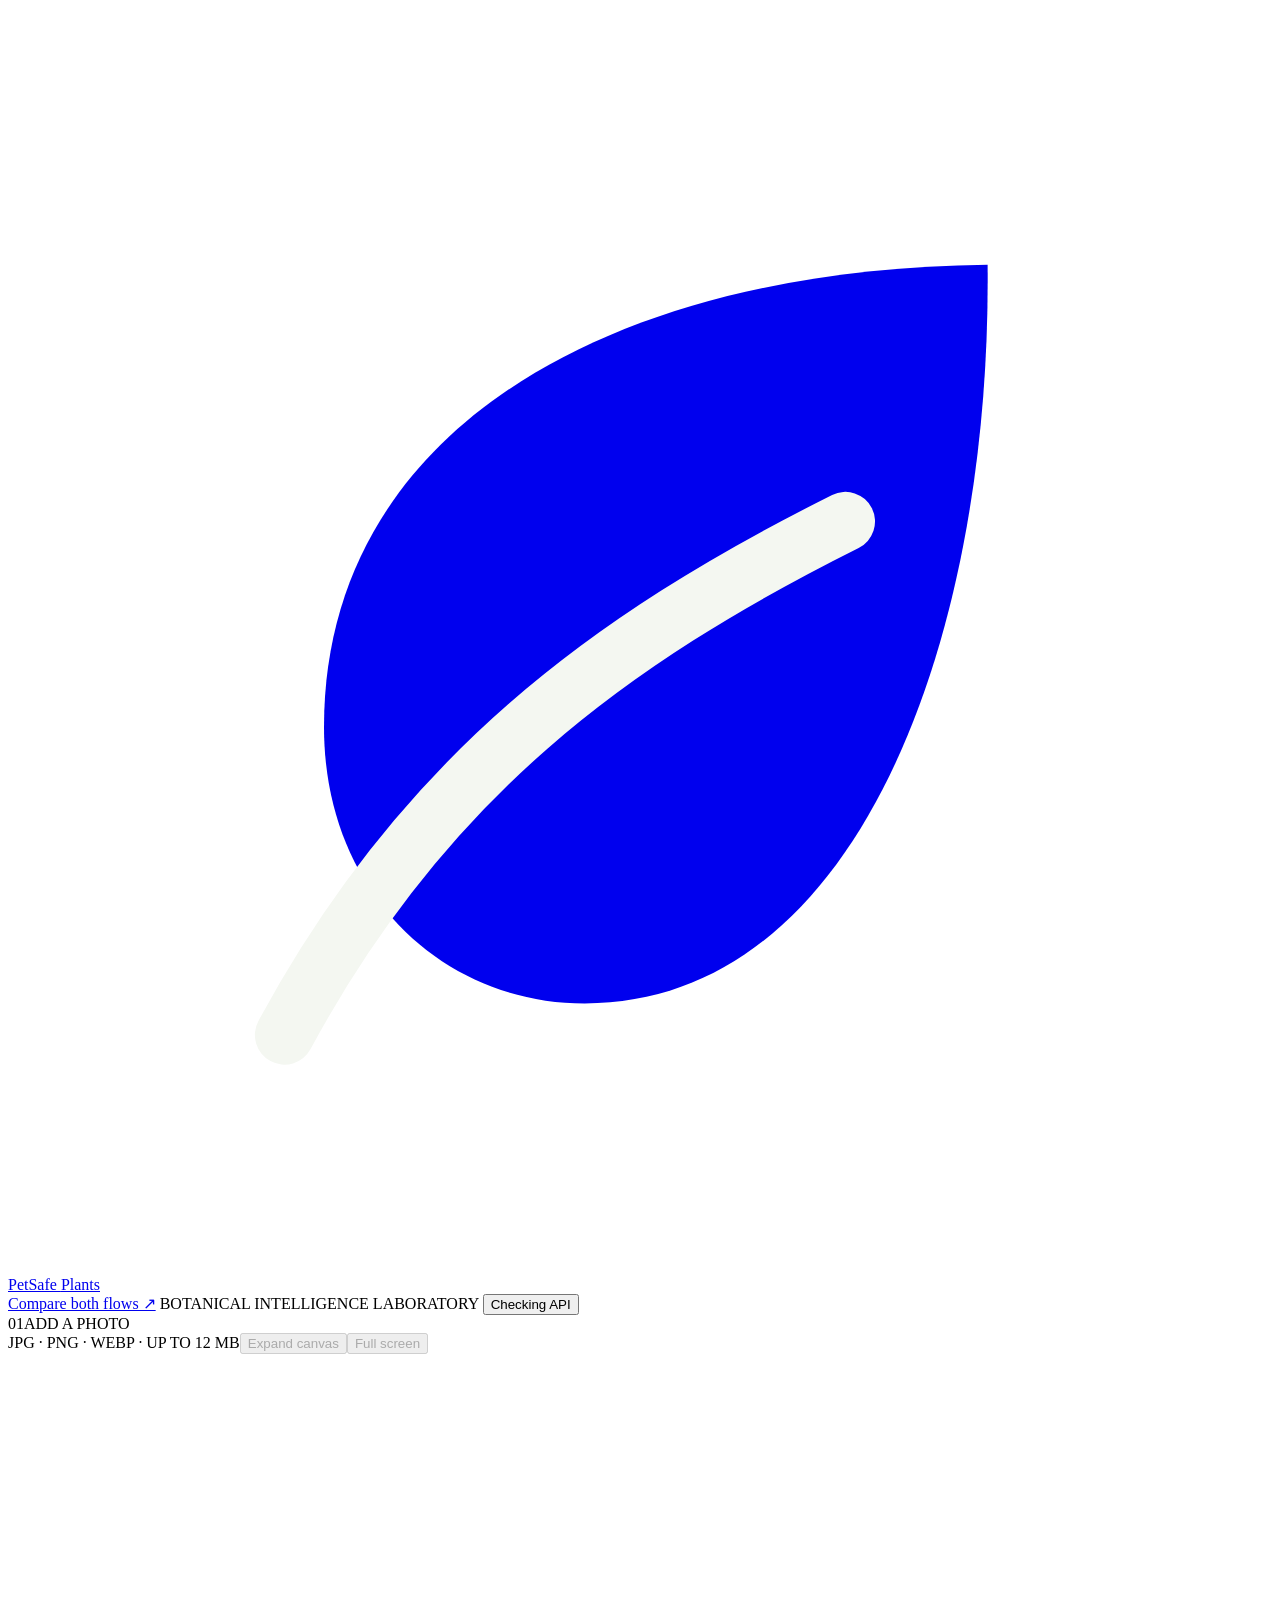
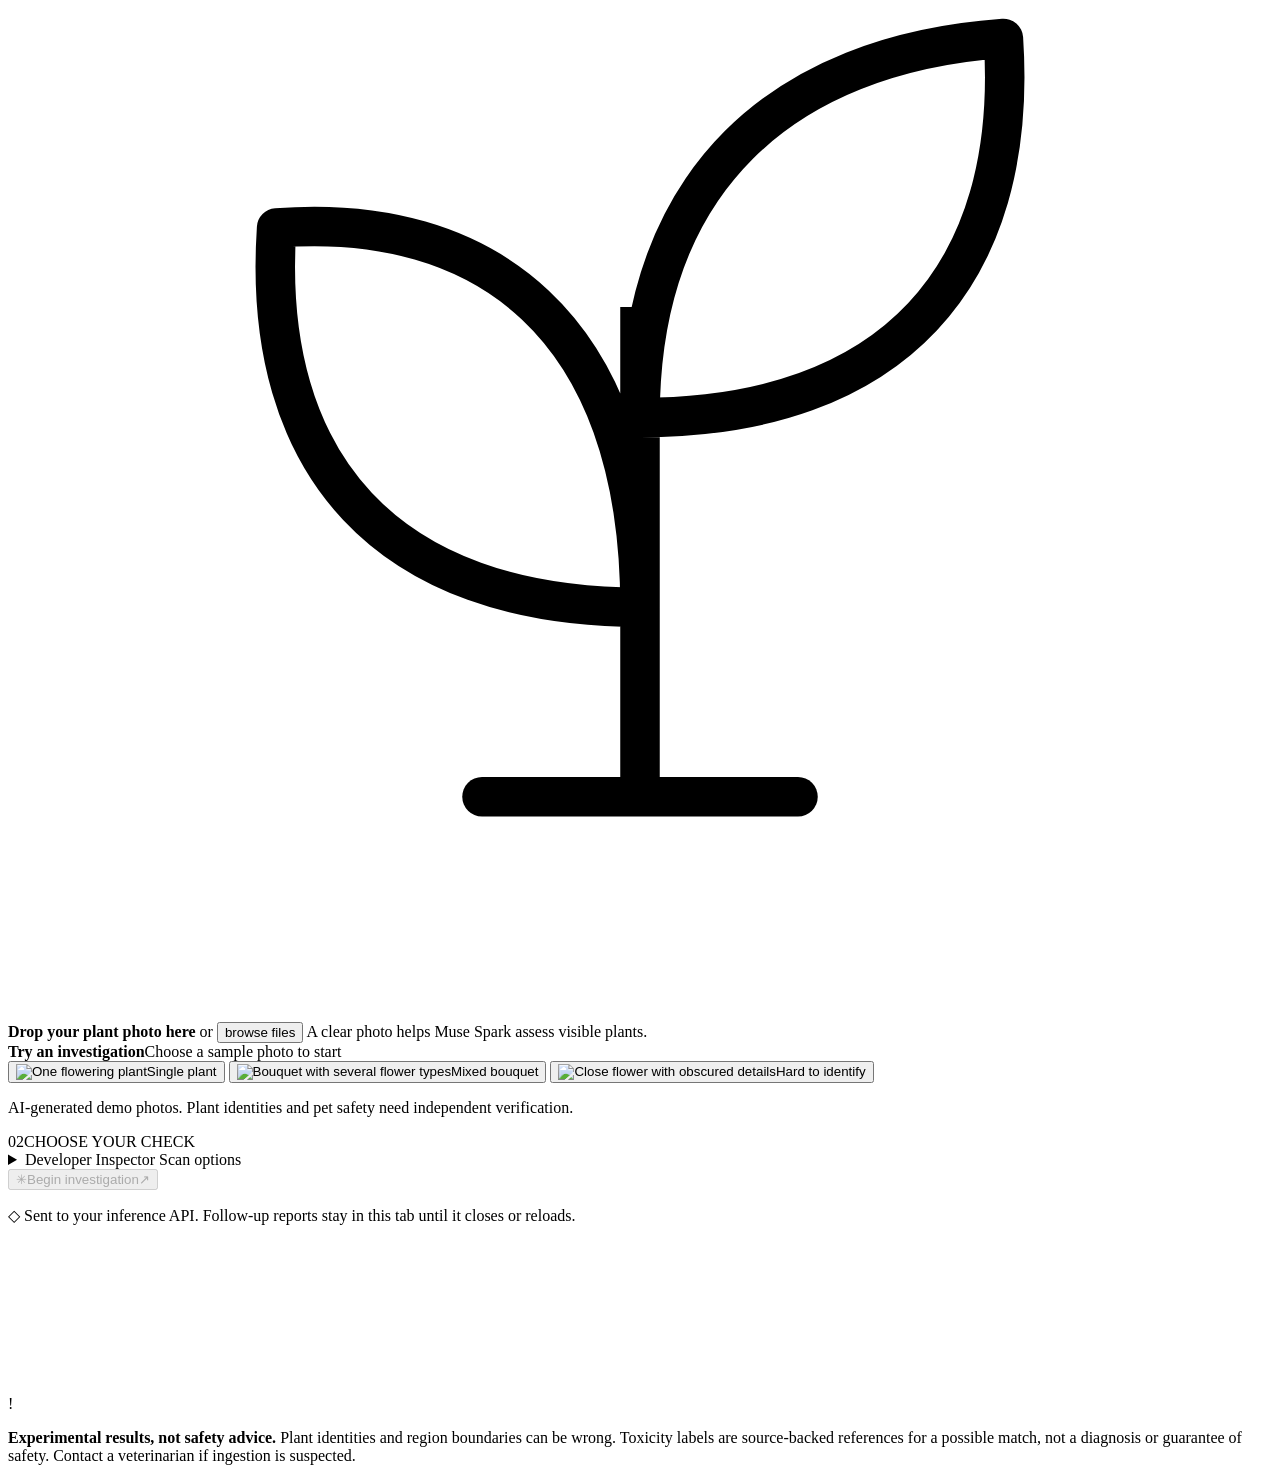
==== web/index.html @ 9e5eaa43 "Add sample investigations and refine specimen canvas UX" ====
<!doctype html>
<html lang="en">
  <head>
    <meta charset="utf-8">
    <meta name="viewport" content="width=device-width, initial-scale=1">
    <meta name="theme-color" content="#091a14">
    <meta name="description" content="Investigate plants with Muse Spark, optional SAM segmentation, and source-backed pet toxicity references.">
    <title>PetSafe Plants · Botanical Intelligence Laboratory</title>
    <link rel="stylesheet" href="/styles.css?v=laboratory-5">
    <link rel="stylesheet" href="/laboratory.css?v=41">
  </head>
  <body class="muse-only" data-flow="muse">
    <header class="topbar">
      <a class="brand" href="/" aria-label="PetSafe Plants home">
        <span class="brand-mark" aria-hidden="true"><svg viewBox="0 0 32 32" fill="none"><path d="M24.8 6.5C15.2 6.6 8 10.7 8 18.2c0 4.2 3 7 6.6 7 7 0 10.3-9.4 10.2-18.7Z" fill="currentColor"/><path d="M7 26c3.5-6.5 8.2-10 14.2-13" stroke="#f4f7f1" stroke-width="1.5" stroke-linecap="round"/></svg></span>
        <span>PetSafe <span class="brand-light">Plants</span></span>
      </a>
      <div class="topbar-right">
        <a class="view-link" href="/compare.html">Compare both flows ↗</a>
        <span class="experiment-tag">BOTANICAL INTELLIGENCE LABORATORY</span>
        <button id="api-status" class="status-pill status-loading" type="button" title="Click to change the API base URL"><span class="status-dot"></span>Checking API</button>
      </div>
    </header>

    <main class="page-shell">
      <section class="intro" hidden>
        <div class="intro-copy-block">
          <p class="eyebrow"><span class="eyebrow-line"></span> FIELD NOTES / VISUAL INVESTIGATION</p>
          <h1>Every plant has<br>a <em>story to uncover.</em></h1>
          <p class="intro-copy">Muse Spark checks the scene, then SAM can isolate regions for a closer look.</p>
        </div>
        <div class="intro-stamp" aria-hidden="true"><span>IDENTIFY</span><b>✳</b><span>THEN VERIFY</span></div>
      </section>

      <section class="workspace" aria-label="Plant image and scan settings">
        <div class="workspace-topline"><div><span class="step-number">01</span><span id="workspace-step-label" class="section-label">ADD A PHOTO</span></div><div id="scene-overview" class="scene-overview" aria-live="polite" aria-label="Investigation summary"></div><div class="canvas-tools"><span class="format-note">JPG · PNG · WEBP <i>·</i> UP TO 12 MB</span><button id="expand-canvas" class="canvas-size-button" type="button" aria-pressed="false" disabled>Expand canvas</button><button id="fullscreen-canvas" class="canvas-size-button" type="button" aria-pressed="false" disabled>Full screen</button></div></div>
        <div class="workspace-grid">
          <div id="dropzone" class="dropzone">
            <input id="image-input" type="file" accept="image/jpeg,image/png,image/webp" hidden>
            <div class="upload-empty" id="upload-empty">
              <div class="upload-icon" aria-hidden="true"><svg viewBox="0 0 80 80" fill="none"><path d="M40 65V35m0 19c-16 0-24-9-23-24 13-1 23 6 23 24Zm0-12c0-15 9-23 23-24 1 15-7 24-23 24Z" stroke="currentColor" stroke-width="2.5" stroke-linejoin="round"/><path d="M30 66h20" stroke="currentColor" stroke-width="2.5" stroke-linecap="round"/></svg></div>
              <strong id="upload-title">Drop your plant photo here</strong>
              <span id="upload-subtitle">or <button id="choose-image" class="text-button" type="button">browse files</button></span>
              <span class="upload-hint">A clear photo helps Muse Spark assess visible plants.</span>
            </div>
            <div id="image-stage" class="image-stage" hidden>
              <img id="image-backdrop" class="image-backdrop" alt="" aria-hidden="true" hidden>
              <img id="image-preview" class="image-preview" alt="Selected plant photograph" hidden>
              <div class="scan-sweep" aria-hidden="true"></div>
              <div id="source-region" aria-hidden="true"></div>
              <div id="flower-boxes" class="flower-boxes" aria-label="Detected flower regions"></div>
              <div id="scan-field" class="scan-field" aria-hidden="true"><span class="scan-focus"></span><span class="scan-focus"></span><span class="scan-focus"></span></div>
              <div class="scan-corners" aria-hidden="true"><i></i><i></i><i></i><i></i></div>
              <div id="question-layer" class="question-layer" aria-hidden="true"></div>
              <svg id="scene-card-link" class="scene-card-link" aria-hidden="true"><line/><circle r="5"/></svg>
              <button id="scene-card" class="scene-card" type="button" hidden aria-label="View whole photo assessment"></button>
              <div class="scan-readout" aria-live="polite"><span class="readout-dot"></span><span id="scan-message">PHOTO READY</span></div>
              <button id="remove-image" class="icon-button remove-button" type="button" aria-label="Remove image">×</button>
              <span class="scan-disclaimer">Investigation guide · awaiting visual evidence</span>
              <section id="specimen-workspace" class="specimen-workspace" hidden aria-label="SAM plant specimens">
                <div class="specimen-heading"><div><p class="eyebrow">SAM 3.1 / SPECIMENS</p><h2>A closer look.</h2></div><p id="specimen-count"></p></div>
                <p id="specimen-hint" class="specimen-hint">Drag to rearrange; select to inspect. Close a card and click its marked plant region to reopen it.</p>
                <div id="specimen-rail" class="specimen-rail"></div>
              </section>
            </div>
          </div>

          <div id="sample-gallery" class="sample-gallery" aria-label="Sample photos to try">
            <div class="sample-gallery-heading"><strong>Try an investigation</strong><span>Choose a sample photo to start</span></div>
            <div class="sample-gallery-grid">
              <button type="button" class="sample-choice" data-sample="/demo/single_cyclamen.png"><img src="/demo/single_cyclamen.png" alt="One flowering plant" loading="lazy"><span>Single plant</span></button>
              <button type="button" class="sample-choice" data-sample="/demo/mixed_cat_safety_bouquet.png"><img src="/demo/mixed_cat_safety_bouquet.png" alt="Bouquet with several flower types" loading="lazy"><span>Mixed bouquet</span></button>
              <button type="button" class="sample-choice" data-sample="/demo/ambiguous_flower.png"><img src="/demo/ambiguous_flower.png" alt="Close flower with obscured details" loading="lazy"><span>Hard to identify</span></button>
            </div>
            <p>AI-generated demo photos. Plant identities and pet safety need independent verification.</p>
          </div>

          <div class="settings-panel">
            <div class="settings-heading"><span class="step-number">02</span><span class="section-label">CHOOSE YOUR CHECK</span></div>
            <div class="settings-row">
              <details class="developer-inspector"><summary>Developer Inspector <span>Scan options</span></summary><div class="inspector-controls">
              <label class="control-field"><span>Meta flow · SAM mode</span><select id="sam-mode" aria-label="Meta flow SAM segmentation mode"><option value="automatic">Automatic</option><option value="force">Always segment</option><option value="skip">Skip segmentation</option></select></label>
              <label class="control-field"><span>Meta flow · SAM target</span><select id="sam-prompt" aria-label="Meta flow SAM target"><option value="auto">Spark chooses</option><option value="flower">Flower heads</option><option value="plant">Whole plants</option></select></label>
              <label class="control-field"><span>Animations</span><select id="motion-toggle" aria-label="Investigation animations"><option value="on">On</option><option value="off">Off</option></select></label>
              <button id="rerun-photo" class="rerun-button" type="button" disabled>Rerun this photo with these options</button>
              </div></details>
              <button id="compare-button" class="primary-button control-action" type="button" disabled><span class="button-icon" aria-hidden="true">✳</span><span class="button-label">Begin investigation</span><span class="button-arrow" aria-hidden="true">↗</span></button>
            </div>
            <p class="privacy-note"><span aria-hidden="true">◇</span> Sent to your inference API. Follow-up reports stay in this tab until it closes or reloads.</p>
          </div>
        </div>
      </section>

      <svg id="specimen-connection" aria-hidden="true"><line/></svg>
      <div id="error-banner" class="error-banner" role="alert" hidden></div>
      <section id="scan-progress" class="scan-progress" aria-live="polite" hidden>
        <div class="progress-orbit" aria-hidden="true"><span></span><i></i></div>
        <div class="progress-copy"><p class="progress-kicker">MUSE SPARK · OPTIONAL SAM</p><strong id="progress-title">Looking closely at your photo…</strong><span id="progress-detail">Preparing the scene assessment.</span></div>
        <div class="progress-track" aria-hidden="true"><span></span></div>
      </section>
      <div id="run-status" class="run-status" aria-live="polite" hidden></div>
      <section id="results" class="results" hidden aria-live="polite">
        <div class="results-heading"><div><p class="eyebrow"><span class="eyebrow-line"></span> MUSE SPARK · SAM 3.1</p><h2>Investigation report</h2></div><div class="report-actions"><button id="new-plant-button" class="report-next-button" type="button" hidden>Investigate another plant ↗</button><button id="clear-results" class="text-button clear-button" type="button">Clear results</button></div></div>
        <div id="safety-summary" role="alert" hidden></div>
        <div class="comparison-grid">
          <article class="result-card spark-card"><div class="card-heading"><div class="card-icon spark-icon" aria-hidden="true">01</div><div><p class="card-kicker">META MODEL API</p><h3>Muse Spark + SAM</h3></div></div><div id="spark-result" class="result-content"><p class="empty-state">Waiting for the scene assessment…</p></div><details id="segmentation-panel" class="segmentation-panel" hidden><summary class="segmentation-heading"><span><span class="card-kicker">SAM 3.1 · SPARK RE-ASSESSMENT</span><strong>Selected regions</strong></span><span id="segmentation-status" class="status-pill"></span></summary><p id="segmentation-reason" class="segmentation-reason"></p><div id="segments-grid" class="segments-grid"></div></details><details class="method-details"><summary>How this flow works</summary><p class="flow-path">Muse Spark checks the scene <span>→</span> SAM may isolate plant regions <span>→</span> Muse Spark checks selected regions</p></details></article>
        </div>
      </section>

      <section id="followup-panel" class="followup-panel" hidden><p class="eyebrow">CONTINUE THE INVESTIGATION</p><h2>One more perspective.</h2><p id="followup-instructions"></p><button id="followup-button" class="primary-button" type="button">Add another photograph ↗</button><small>Your previous report stays in this session.</small></section>
      <section id="investigation-history" class="investigation-history" aria-label="Previous photographs"></section>
      <dialog id="specimen-dialog" aria-label="Plant specimen inspection"><button id="close-specimen" class="icon-button" aria-label="Close inspection">×</button><div id="specimen-detail"></div><button id="dialog-new-plant" class="report-next-button dialog-next-button" type="button" hidden>Investigate another plant ↗</button></dialog>
      <footer class="disclaimer"><span class="disclaimer-icon" aria-hidden="true">!</span><p><strong>Experimental results, not safety advice.</strong> Plant identities and region boundaries can be wrong. Toxicity labels are source-backed references for a possible match, not a diagnosis or guarantee of safety. Contact a veterinarian if ingestion is suspected.</p></footer>
    </main>
    <script src="/app.js?v=laboratory-41" type="module"></script>
  </body>
</html>
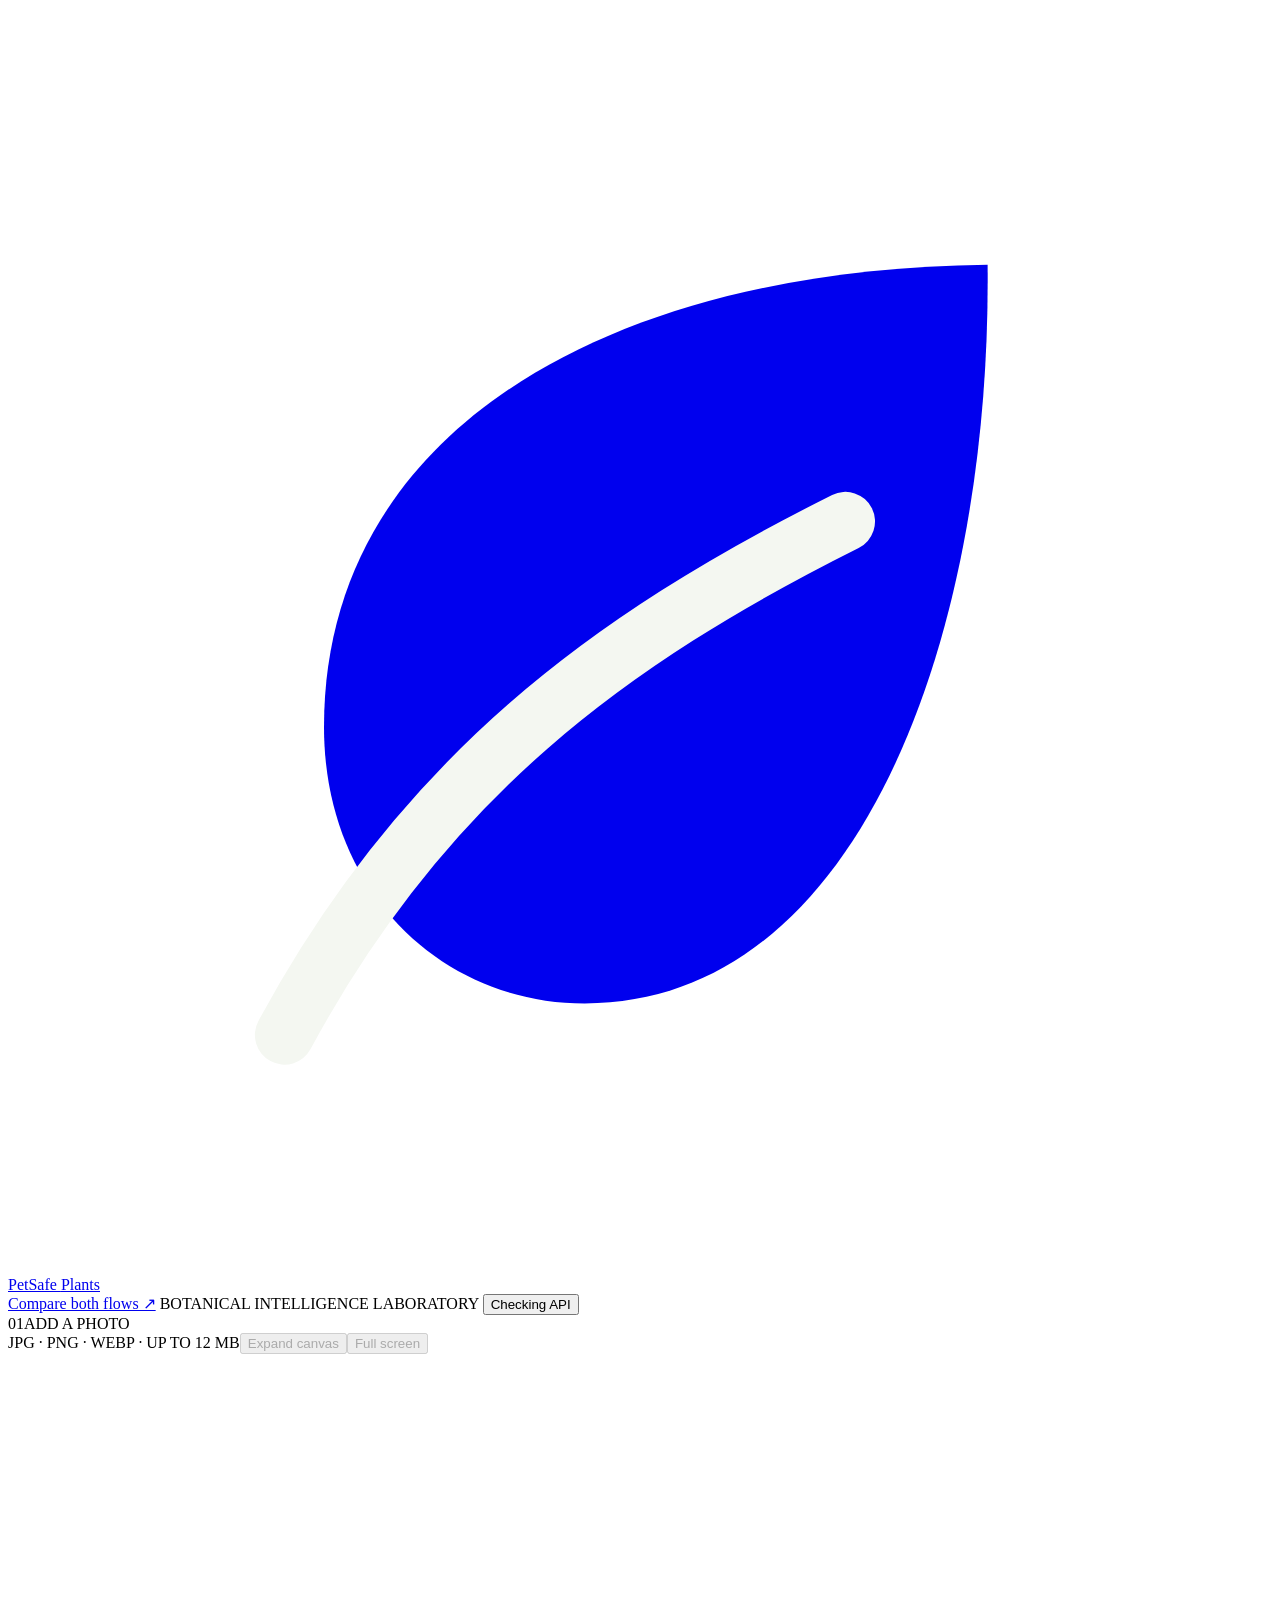
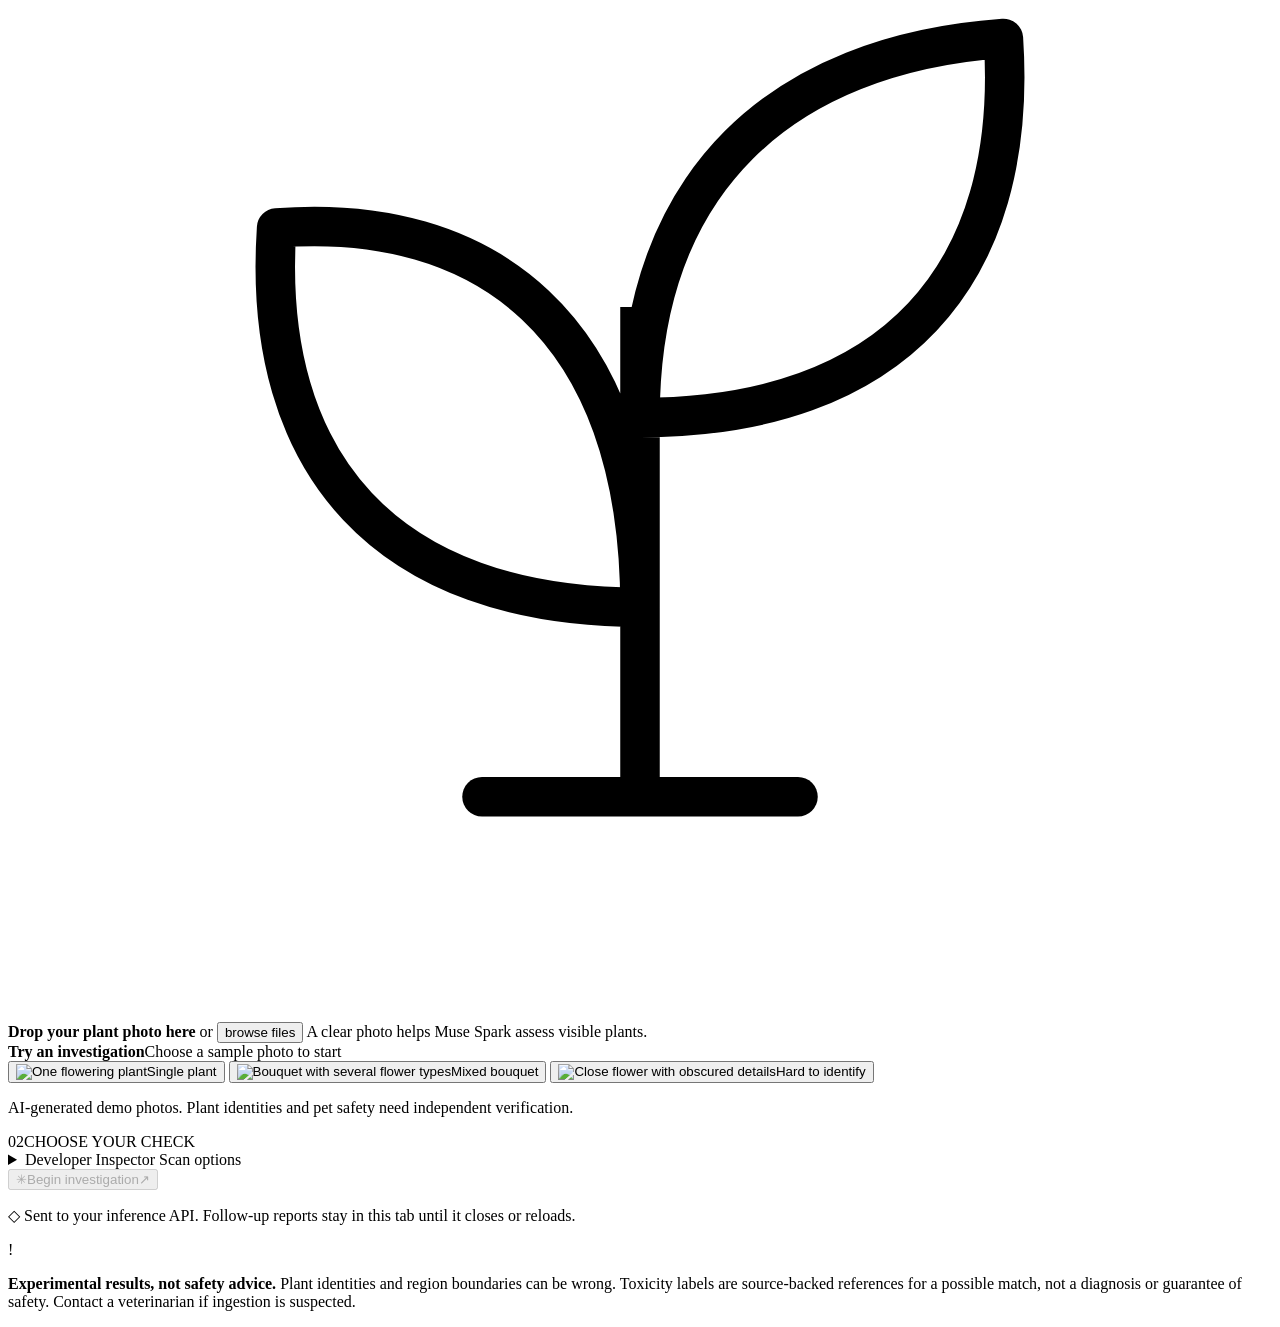
==== commit 6424393c: "Improve SAM specimen selection and investigation canvas feedback" ====
--- a/web/index.html
+++ b/web/index.html
@@ -7,7 +7,7 @@
     <meta name="description" content="Investigate plants with Muse Spark, optional SAM segmentation, and source-backed pet toxicity references.">
     <title>PetSafe Plants · Botanical Intelligence Laboratory</title>
     <link rel="stylesheet" href="/styles.css?v=laboratory-5">
-    <link rel="stylesheet" href="/laboratory.css?v=41">
+    <link rel="stylesheet" href="/laboratory.css?v=63">
   </head>
   <body class="muse-only" data-flow="muse">
     <header class="topbar">
@@ -48,18 +48,37 @@
               <img id="image-preview" class="image-preview" alt="Selected plant photograph" hidden>
               <div class="scan-sweep" aria-hidden="true"></div>
               <div id="source-region" aria-hidden="true"></div>
-              <div id="flower-boxes" class="flower-boxes" aria-label="Detected flower regions"></div>
               <div id="scan-field" class="scan-field" aria-hidden="true"><span class="scan-focus"></span><span class="scan-focus"></span><span class="scan-focus"></span></div>
               <div class="scan-corners" aria-hidden="true"><i></i><i></i><i></i><i></i></div>
               <div id="question-layer" class="question-layer" aria-hidden="true"></div>
               <svg id="scene-card-link" class="scene-card-link" aria-hidden="true"><line/><circle r="5"/></svg>
-              <button id="scene-card" class="scene-card" type="button" hidden aria-label="View whole photo assessment"></button>
+              <section id="scene-card" class="scene-card" hidden aria-label="Whole photo toxicity summary"></section>
+              <button id="scene-card-restore" class="scene-card-restore" type="button" hidden>View toxicity summary ↗</button>
+              <section id="region-progress" class="region-progress" hidden aria-live="polite">
+                <span class="eyebrow">INVESTIGATION CONTINUES</span>
+                <strong id="region-progress-title">Checking selected specimens</strong>
+                <p id="region-progress-detail"></p>
+                <p id="region-progress-hazard" class="early-hazard" hidden></p>
+              </section>
+              <section id="photo-guidance" class="photo-guidance" aria-live="polite" hidden>
+                <span class="photo-guidance-kicker">NEXT PHOTO · CLOSER VIEW</span>
+                <button id="photo-guidance-minimize" class="photo-guidance-minimize" type="button" aria-label="Minimize closer-photo panel">Minimize <span aria-hidden="true">−</span></button>
+                <h2 id="photo-guidance-heading">A closer look will help.</h2>
+                <p id="photo-guidance-count" class="photo-guidance-count" hidden></p>
+                <p class="photo-guidance-label">PHOTO TO TAKE</p>
+                <ul id="photo-guidance-instructions" class="photo-guidance-instructions"></ul>
+                <details id="photo-guidance-why" class="photo-guidance-why" hidden><summary>Why this photo?</summary><p id="photo-guidance-reason"></p></details>
+                <p id="photo-guidance-pending" class="photo-guidance-pending" hidden><span class="photo-guidance-pending-dot" aria-hidden="true"></span><span>Scan continues · More findings may arrive</span></p>
+                <p id="photo-guidance-hazard" class="early-hazard" hidden></p>
+                <div class="photo-guidance-actions"><button id="photo-guidance-button" type="button">Upload a follow-up photo <span aria-hidden="true">↗</span></button><button id="photo-guidance-summary" class="photo-guidance-summary" type="button">View toxicity summary <span aria-hidden="true">↗</span></button></div>
+              </section>
+              <button id="photo-guidance-restore" class="photo-guidance-restore" type="button" hidden>Next photo requested ↗</button>
               <div class="scan-readout" aria-live="polite"><span class="readout-dot"></span><span id="scan-message">PHOTO READY</span></div>
               <button id="remove-image" class="icon-button remove-button" type="button" aria-label="Remove image">×</button>
-              <span class="scan-disclaimer">Investigation guide · awaiting visual evidence</span>
+              <svg id="specimen-connection" aria-hidden="true"><line class="connection-halo"/><line class="connection-path"/><circle class="connection-origin" r="5"/><circle class="connection-end" r="4"/></svg>
               <section id="specimen-workspace" class="specimen-workspace" hidden aria-label="SAM plant specimens">
                 <div class="specimen-heading"><div><p class="eyebrow">SAM 3.1 / SPECIMENS</p><h2>A closer look.</h2></div><p id="specimen-count"></p></div>
-                <p id="specimen-hint" class="specimen-hint">Drag to rearrange; select to inspect. Close a card and click its marked plant region to reopen it.</p>
+                <p id="specimen-hint" class="specimen-hint">Drag a specimen · click a marker to reopen</p>
                 <div id="specimen-rail" class="specimen-rail"></div>
               </section>
             </div>
@@ -91,7 +110,6 @@
         </div>
       </section>
 
-      <svg id="specimen-connection" aria-hidden="true"><line/></svg>
       <div id="error-banner" class="error-banner" role="alert" hidden></div>
       <section id="scan-progress" class="scan-progress" aria-live="polite" hidden>
         <div class="progress-orbit" aria-hidden="true"><span></span><i></i></div>
@@ -100,7 +118,7 @@
       </section>
       <div id="run-status" class="run-status" aria-live="polite" hidden></div>
       <section id="results" class="results" hidden aria-live="polite">
-        <div class="results-heading"><div><p class="eyebrow"><span class="eyebrow-line"></span> MUSE SPARK · SAM 3.1</p><h2>Investigation report</h2></div><div class="report-actions"><button id="new-plant-button" class="report-next-button" type="button" hidden>Investigate another plant ↗</button><button id="clear-results" class="text-button clear-button" type="button">Clear results</button></div></div>
+        <div class="results-heading"><div><p class="eyebrow"><span class="eyebrow-line"></span> MUSE SPARK · SAM 3.1</p><h2>Investigation report</h2></div><div class="report-actions"><button id="scene-summary-action" class="report-summary-button" type="button" disabled>Whole-photo toxicity summary ↗</button><button id="new-plant-button" class="report-next-button" type="button" hidden>Investigate another plant ↗</button><button id="clear-results" class="text-button clear-button" type="button">Clear results</button></div></div>
         <div id="safety-summary" role="alert" hidden></div>
         <div class="comparison-grid">
           <article class="result-card spark-card"><div class="card-heading"><div class="card-icon spark-icon" aria-hidden="true">01</div><div><p class="card-kicker">META MODEL API</p><h3>Muse Spark + SAM</h3></div></div><div id="spark-result" class="result-content"><p class="empty-state">Waiting for the scene assessment…</p></div><details id="segmentation-panel" class="segmentation-panel" hidden><summary class="segmentation-heading"><span><span class="card-kicker">SAM 3.1 · SPARK RE-ASSESSMENT</span><strong>Selected regions</strong></span><span id="segmentation-status" class="status-pill"></span></summary><p id="segmentation-reason" class="segmentation-reason"></p><div id="segments-grid" class="segments-grid"></div></details><details class="method-details"><summary>How this flow works</summary><p class="flow-path">Muse Spark checks the scene <span>→</span> SAM may isolate plant regions <span>→</span> Muse Spark checks selected regions</p></details></article>
@@ -112,6 +130,6 @@
       <dialog id="specimen-dialog" aria-label="Plant specimen inspection"><button id="close-specimen" class="icon-button" aria-label="Close inspection">×</button><div id="specimen-detail"></div><button id="dialog-new-plant" class="report-next-button dialog-next-button" type="button" hidden>Investigate another plant ↗</button></dialog>
       <footer class="disclaimer"><span class="disclaimer-icon" aria-hidden="true">!</span><p><strong>Experimental results, not safety advice.</strong> Plant identities and region boundaries can be wrong. Toxicity labels are source-backed references for a possible match, not a diagnosis or guarantee of safety. Contact a veterinarian if ingestion is suspected.</p></footer>
     </main>
-    <script src="/app.js?v=laboratory-41" type="module"></script>
+    <script src="/app.js?v=laboratory-71" type="module"></script>
   </body>
 </html>
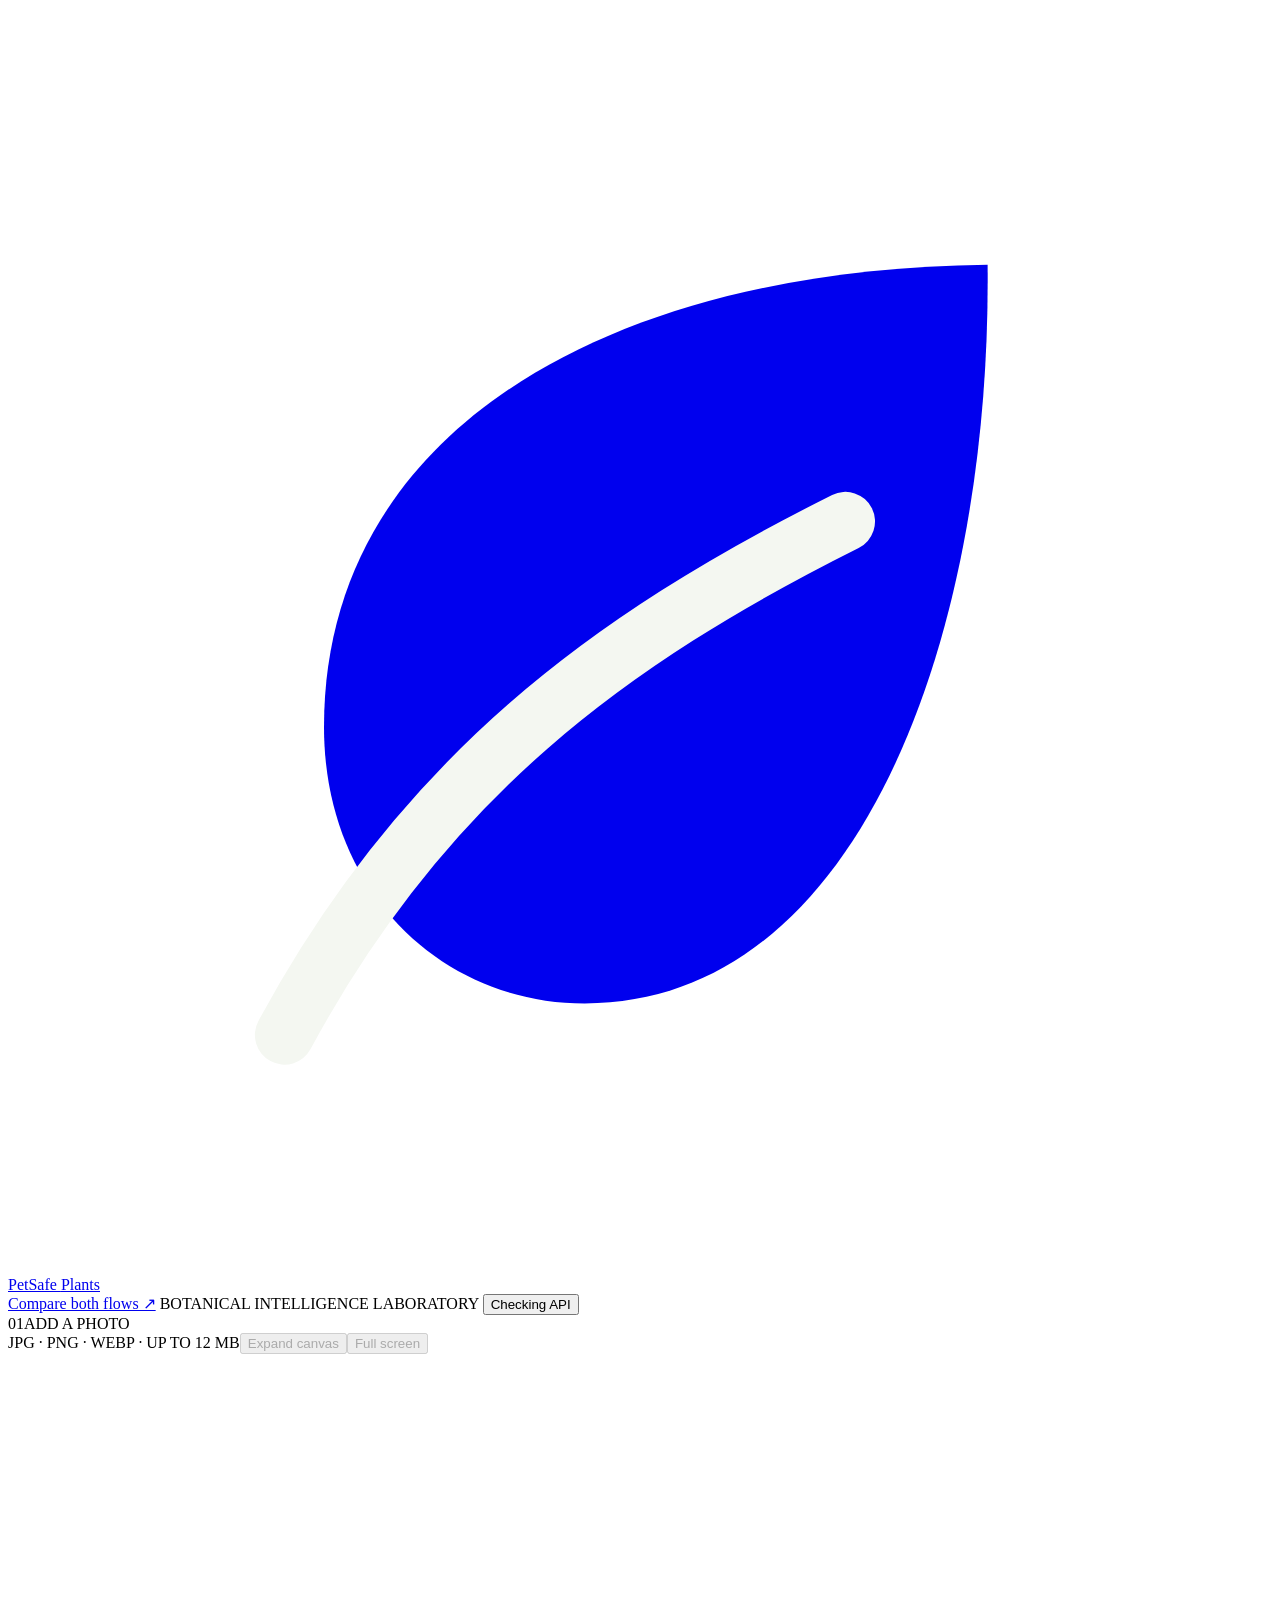
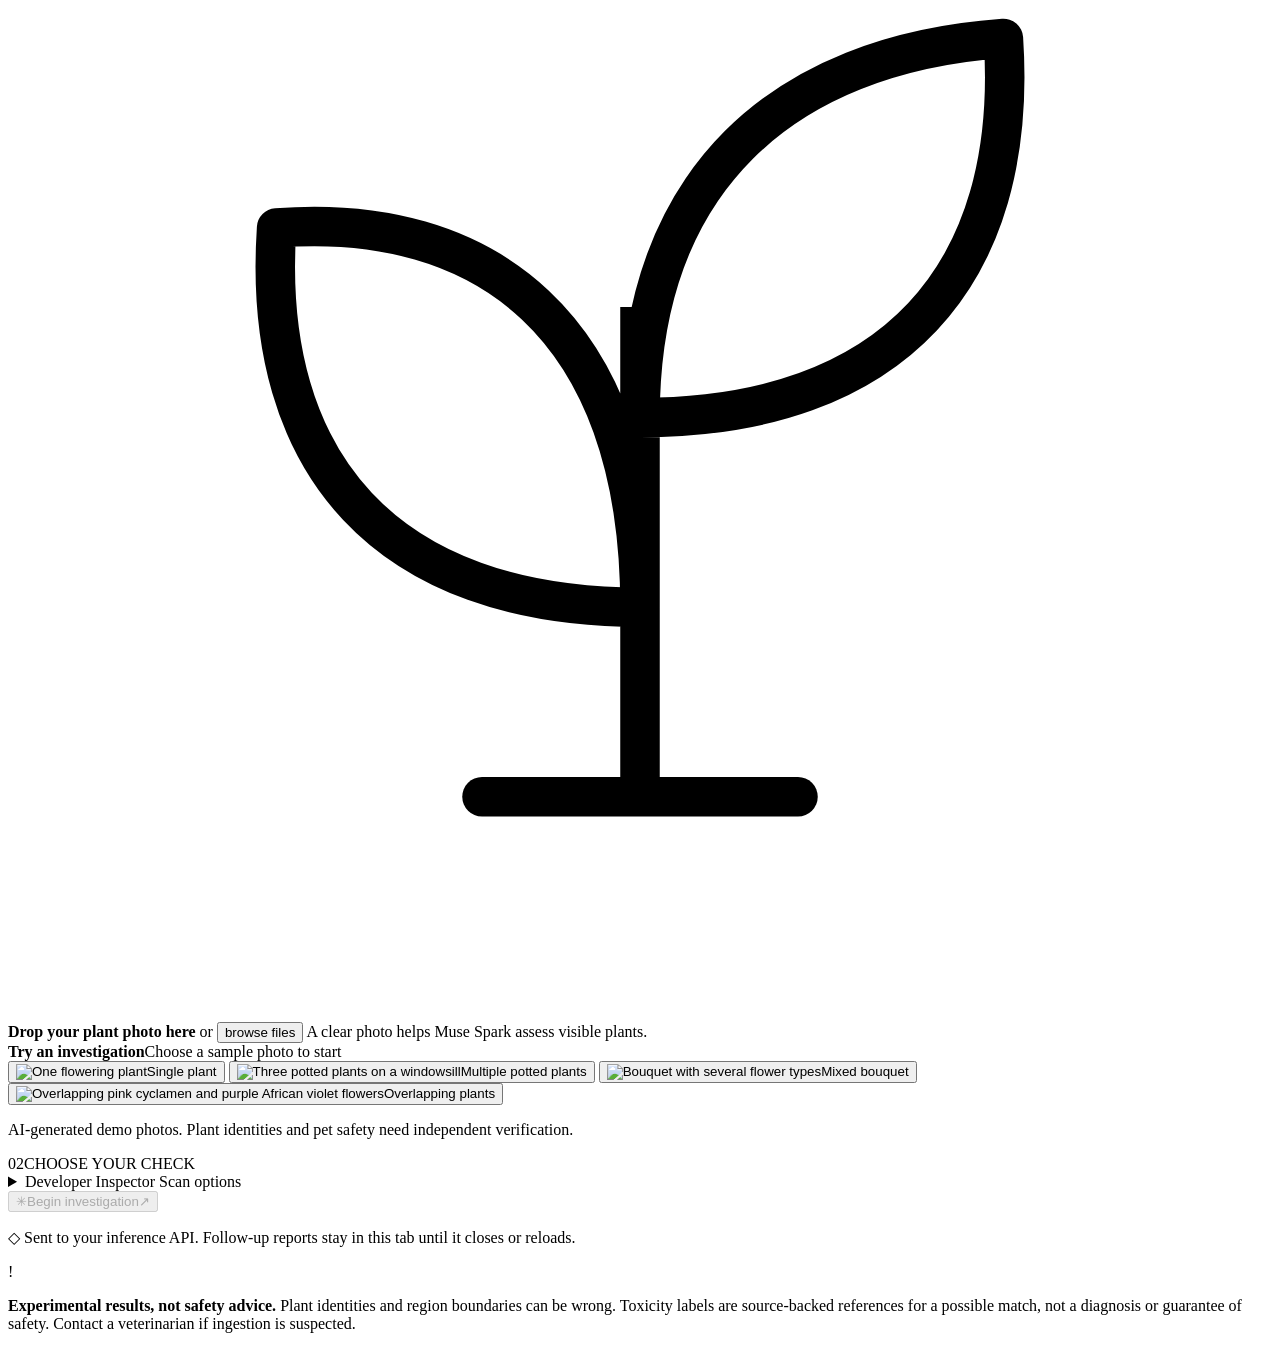
==== commit 21bcc187: "Add lifetime Meta API call cap and improve plant guidance" ====
--- a/web/index.html
+++ b/web/index.html
@@ -7,9 +7,9 @@
     <meta name="description" content="Investigate plants with Muse Spark, optional SAM segmentation, and source-backed pet toxicity references.">
     <title>PetSafe Plants · Botanical Intelligence Laboratory</title>
     <link rel="stylesheet" href="/styles.css?v=laboratory-5">
-    <link rel="stylesheet" href="/laboratory.css?v=63">
+    <link rel="stylesheet" href="/laboratory.css?v=82">
   </head>
-  <body class="muse-only" data-flow="muse">
+  <body class="muse-only" data-flow="muse" data-app-env="pending">
     <header class="topbar">
       <a class="brand" href="/" aria-label="PetSafe Plants home">
         <span class="brand-mark" aria-hidden="true"><svg viewBox="0 0 32 32" fill="none"><path d="M24.8 6.5C15.2 6.6 8 10.7 8 18.2c0 4.2 3 7 6.6 7 7 0 10.3-9.4 10.2-18.7Z" fill="currentColor"/><path d="M7 26c3.5-6.5 8.2-10 14.2-13" stroke="#f4f7f1" stroke-width="1.5" stroke-linecap="round"/></svg></span>
@@ -33,9 +33,10 @@
       </section>
 
       <section class="workspace" aria-label="Plant image and scan settings">
-        <div class="workspace-topline"><div><span class="step-number">01</span><span id="workspace-step-label" class="section-label">ADD A PHOTO</span></div><div id="scene-overview" class="scene-overview" aria-live="polite" aria-label="Investigation summary"></div><div class="canvas-tools"><span class="format-note">JPG · PNG · WEBP <i>·</i> UP TO 12 MB</span><button id="expand-canvas" class="canvas-size-button" type="button" aria-pressed="false" disabled>Expand canvas</button><button id="fullscreen-canvas" class="canvas-size-button" type="button" aria-pressed="false" disabled>Full screen</button></div></div>
+        <div class="workspace-topline"><div><span class="step-number">01</span><span id="workspace-step-label" class="section-label">ADD A PHOTO</span></div><div id="scene-overview" class="scene-overview" aria-live="polite" aria-label="Investigation summary"></div><div class="canvas-tools"><span class="format-note">JPG · PNG · WEBP <i>·</i> UP TO 12 MB</span><button id="close-all-specimens" class="canvas-size-button" type="button" title="Close specimen cards; click a numbered marker to reopen" hidden>Close all cards</button><button id="expand-canvas" class="canvas-size-button" type="button" aria-pressed="false" disabled>Expand canvas</button><button id="fullscreen-canvas" class="canvas-size-button" type="button" aria-pressed="false" disabled>Full screen</button></div></div>
         <div class="workspace-grid">
           <div id="dropzone" class="dropzone">
+            <div id="availability-banner" class="availability-banner" role="status" hidden></div>
             <input id="image-input" type="file" accept="image/jpeg,image/png,image/webp" hidden>
             <div class="upload-empty" id="upload-empty">
               <div class="upload-icon" aria-hidden="true"><svg viewBox="0 0 80 80" fill="none"><path d="M40 65V35m0 19c-16 0-24-9-23-24 13-1 23 6 23 24Zm0-12c0-15 9-23 23-24 1 15-7 24-23 24Z" stroke="currentColor" stroke-width="2.5" stroke-linejoin="round"/><path d="M30 66h20" stroke="currentColor" stroke-width="2.5" stroke-linecap="round"/></svg></div>
@@ -57,8 +58,8 @@
               <section id="region-progress" class="region-progress" hidden aria-live="polite">
                 <span class="eyebrow">INVESTIGATION CONTINUES</span>
                 <strong id="region-progress-title">Checking selected specimens</strong>
+                <p id="region-progress-hazard" class="early-hazard" hidden></p>
                 <p id="region-progress-detail"></p>
-                <p id="region-progress-hazard" class="early-hazard" hidden></p>
               </section>
               <section id="photo-guidance" class="photo-guidance" aria-live="polite" hidden>
                 <span class="photo-guidance-kicker">NEXT PHOTO · CLOSER VIEW</span>
@@ -67,6 +68,7 @@
                 <p id="photo-guidance-count" class="photo-guidance-count" hidden></p>
                 <p class="photo-guidance-label">PHOTO TO TAKE</p>
                 <ul id="photo-guidance-instructions" class="photo-guidance-instructions"></ul>
+                <details id="photo-guidance-more" class="photo-guidance-more" hidden><summary id="photo-guidance-more-label">Show more photo suggestions</summary><ul id="photo-guidance-more-instructions" class="photo-guidance-instructions"></ul></details>
                 <details id="photo-guidance-why" class="photo-guidance-why" hidden><summary>Why this photo?</summary><p id="photo-guidance-reason"></p></details>
                 <p id="photo-guidance-pending" class="photo-guidance-pending" hidden><span class="photo-guidance-pending-dot" aria-hidden="true"></span><span>Scan continues · More findings may arrive</span></p>
                 <p id="photo-guidance-hazard" class="early-hazard" hidden></p>
@@ -75,7 +77,7 @@
               <button id="photo-guidance-restore" class="photo-guidance-restore" type="button" hidden>Next photo requested ↗</button>
               <div class="scan-readout" aria-live="polite"><span class="readout-dot"></span><span id="scan-message">PHOTO READY</span></div>
               <button id="remove-image" class="icon-button remove-button" type="button" aria-label="Remove image">×</button>
-              <svg id="specimen-connection" aria-hidden="true"><line class="connection-halo"/><line class="connection-path"/><circle class="connection-origin" r="5"/><circle class="connection-end" r="4"/></svg>
+              <svg id="specimen-connection" aria-hidden="true"><line/></svg>
               <section id="specimen-workspace" class="specimen-workspace" hidden aria-label="SAM plant specimens">
                 <div class="specimen-heading"><div><p class="eyebrow">SAM 3.1 / SPECIMENS</p><h2>A closer look.</h2></div><p id="specimen-count"></p></div>
                 <p id="specimen-hint" class="specimen-hint">Drag a specimen · click a marker to reopen</p>
@@ -88,8 +90,9 @@
             <div class="sample-gallery-heading"><strong>Try an investigation</strong><span>Choose a sample photo to start</span></div>
             <div class="sample-gallery-grid">
               <button type="button" class="sample-choice" data-sample="/demo/single_cyclamen.png"><img src="/demo/single_cyclamen.png" alt="One flowering plant" loading="lazy"><span>Single plant</span></button>
+              <button type="button" class="sample-choice" data-sample="/demo/multiple_potted_plants.png"><img src="/demo/multiple_potted_plants.png" alt="Three potted plants on a windowsill" loading="lazy"><span>Multiple potted plants</span></button>
               <button type="button" class="sample-choice" data-sample="/demo/mixed_cat_safety_bouquet.png"><img src="/demo/mixed_cat_safety_bouquet.png" alt="Bouquet with several flower types" loading="lazy"><span>Mixed bouquet</span></button>
-              <button type="button" class="sample-choice" data-sample="/demo/ambiguous_flower.png"><img src="/demo/ambiguous_flower.png" alt="Close flower with obscured details" loading="lazy"><span>Hard to identify</span></button>
+              <button type="button" class="sample-choice" data-sample="/demo/cyclamen_african_violet_overlap.png"><img src="/demo/cyclamen_african_violet_overlap.png" alt="Overlapping pink cyclamen and purple African violet flowers" loading="lazy"><span>Overlapping plants</span></button>
             </div>
             <p>AI-generated demo photos. Plant identities and pet safety need independent verification.</p>
           </div>
@@ -130,6 +133,6 @@
       <dialog id="specimen-dialog" aria-label="Plant specimen inspection"><button id="close-specimen" class="icon-button" aria-label="Close inspection">×</button><div id="specimen-detail"></div><button id="dialog-new-plant" class="report-next-button dialog-next-button" type="button" hidden>Investigate another plant ↗</button></dialog>
       <footer class="disclaimer"><span class="disclaimer-icon" aria-hidden="true">!</span><p><strong>Experimental results, not safety advice.</strong> Plant identities and region boundaries can be wrong. Toxicity labels are source-backed references for a possible match, not a diagnosis or guarantee of safety. Contact a veterinarian if ingestion is suspected.</p></footer>
     </main>
-    <script src="/app.js?v=laboratory-71" type="module"></script>
+    <script src="/app.js?v=laboratory-99" type="module"></script>
   </body>
 </html>
